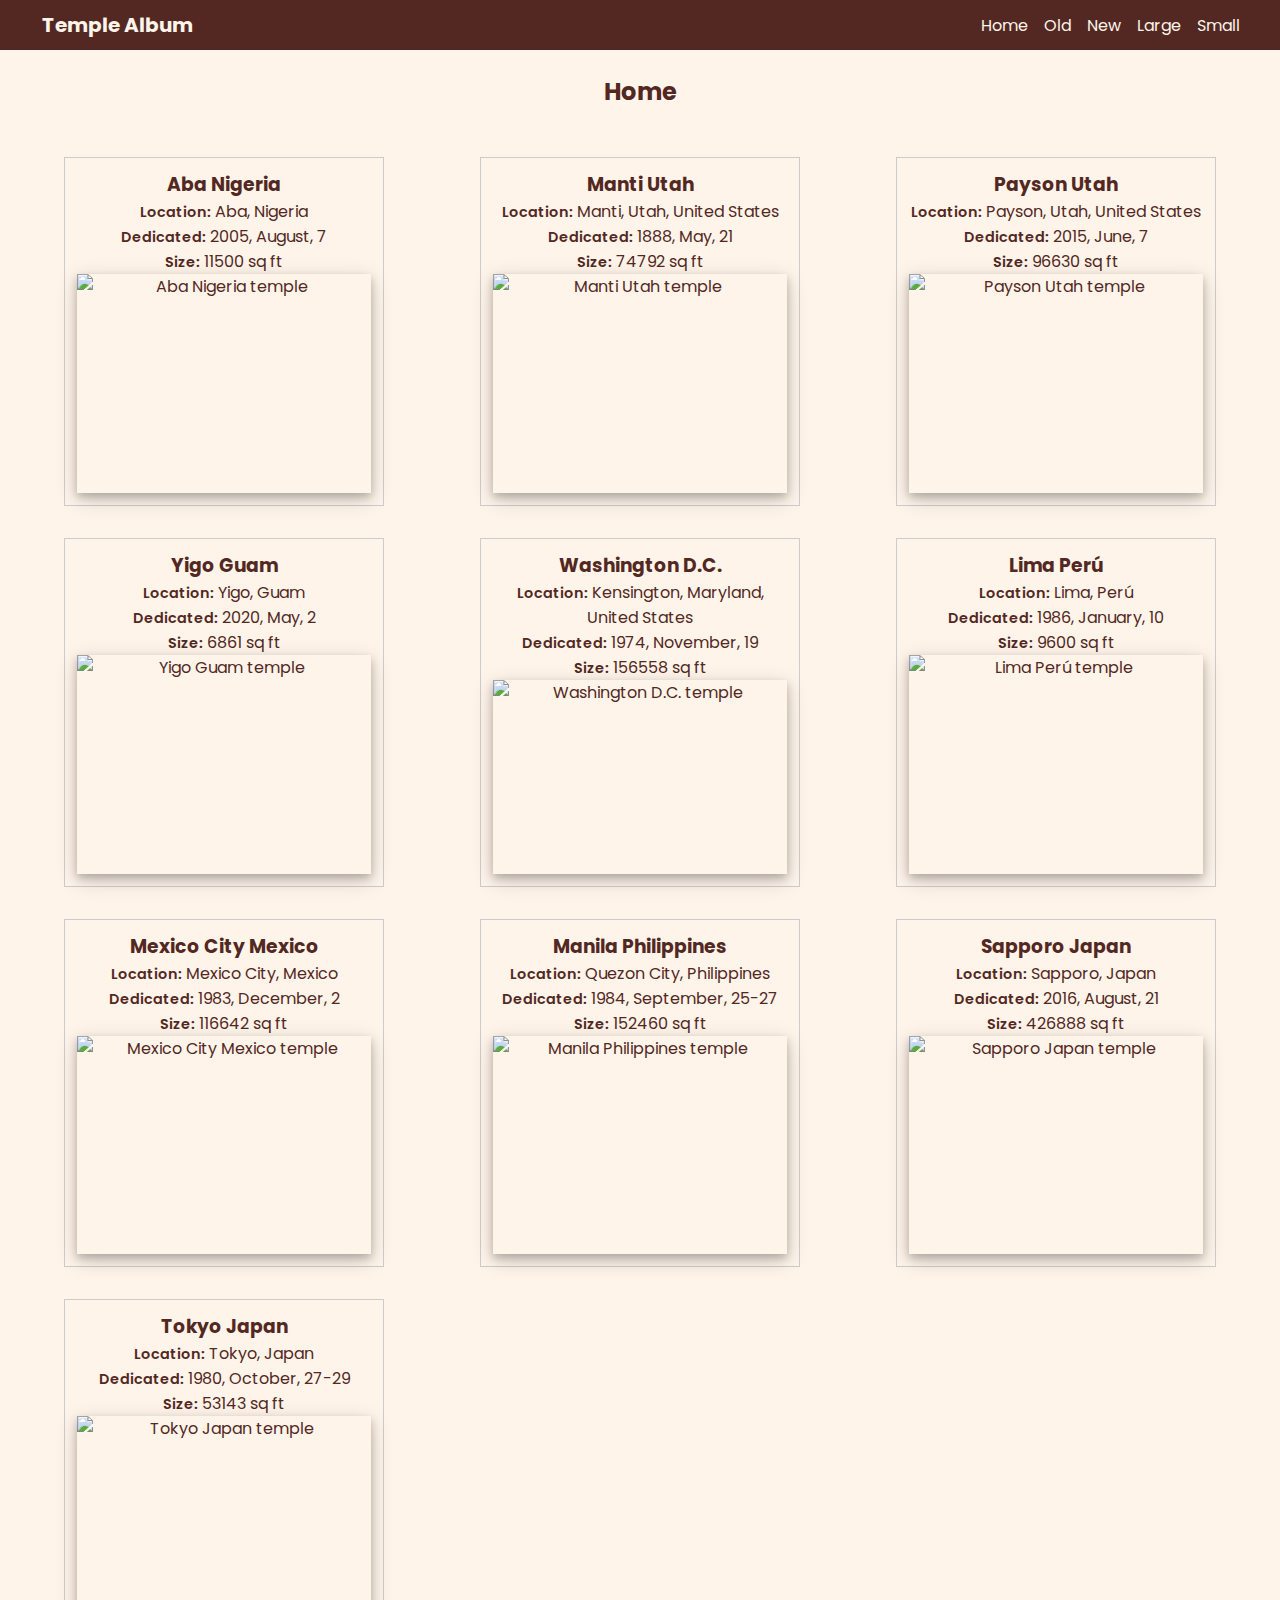
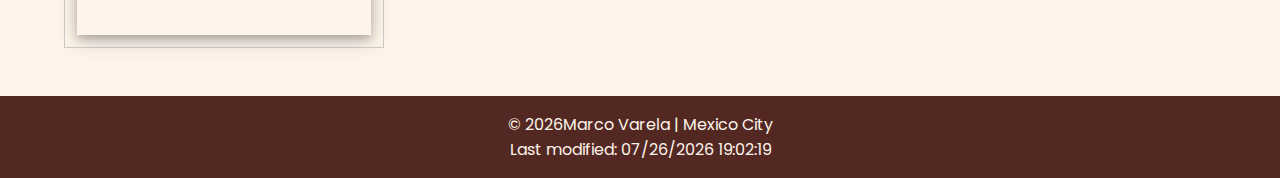
==== filtered-temples.html @ 25d54e1b "update" ====
<!DOCTYPE html>
<html lang="en">
<head>
    <meta charset="UTF-8">
    <meta name="viewport" content="width=device-width, initial-scale=1.0">
    <meta name="author" content="Marco Varela" />
    <meta name="description" content="Explore the Filtered Temple Album with Marco Varela! Learn HTML, CSS, JavaScript, and responsive design to create dynamic, user-friendly, and visually engaging websites">
    <title>WDD 131 - Filtered Temple Album</title>
    <link rel="preconnect" href="https://fonts.googleapis.com">
    <link rel="preconnect" href="https://fonts.gstatic.com" crossorigin>
    <link href="https://fonts.googleapis.com/css2?family=Poppins:ital,wght@0,100;0,200;0,300;0,400;0,500;0,600;0,700;0,800;0,900;1,100;1,200;1,300;1,400;1,500;1,600;1,700;1,800;1,900&display=swap" rel="stylesheet">
    <link rel="stylesheet" href="styles/filtered-temples.css">  
    <link rel="stylesheet" href="styles/filtered-temples-large.css">    
    <script  defer src="scripts/filtered-temples.js"></script>
</head>
<body>
    <header>
        <h1 class="logo">Temple Album</h1>
        <a href="#"  class="nav-button" id="nav-button">
            <span class="ham"></span>
            <span class="ham"></span>
            <span class="ham"></span>   
        </a>
        <nav>
            <ul class="navi">
                <li class="navMenu"><a id="home"  href="#">Home</a></li>
                <li class="navMenu"><a id="old" href="#">Old</a></li>
                <li class="navMenu"><a id="new" href="#">New</a></li>
                <li class="navMenu"><a id="large" href="#">Large</a></li>
                <li class="navMenu"><a id="small" href="#">Small</a></li>
            </ul>
        </nav>
    </header>
    <main>
        <h2 class="title">Home</h2>
        <div class="cards-container"><section class="cards">
            <h3 class="temple-name">Aba Nigeria</h3>
            <div class="temple-info">
                <div class="detail_con">
                  <span class="label">Location:</span>
                  <span class="data">Aba, Nigeria</span> 
                </div>
                <div class="detail_con">
                  <span class="label">Dedicated:</span>
                  <span class="data">2005, August, 7</span> 
                </div>
                <div class="detail_con">
                  <span class="label">Size:</span>
                  <span class="data">11500 sq ft</span> 
                </div>
            </div>
            <img src="https://content.churchofjesuschrist.org/templesldsorg/bc/Temples/photo-galleries/aba-nigeria/400x250/aba-nigeria-temple-lds-273999-wallpaper.jpg" alt="Aba Nigeria temple" loading="lazy">
        </section><section class="cards">
            <h3 class="temple-name">Manti Utah</h3>
            <div class="temple-info">
                <div class="detail_con">
                  <span class="label">Location:</span>
                  <span class="data">Manti, Utah, United States</span> 
                </div>
                <div class="detail_con">
                  <span class="label">Dedicated:</span>
                  <span class="data">1888, May, 21</span> 
                </div>
                <div class="detail_con">
                  <span class="label">Size:</span>
                  <span class="data">74792 sq ft</span> 
                </div>
            </div>
            <img src="https://content.churchofjesuschrist.org/templesldsorg/bc/Temples/photo-galleries/manti-utah/400x250/manti-temple-768192-wallpaper.jpg" alt="Manti Utah temple" loading="lazy">
        </section><section class="cards">
            <h3 class="temple-name">Payson Utah</h3>
            <div class="temple-info">
                <div class="detail_con">
                  <span class="label">Location:</span>
                  <span class="data">Payson, Utah, United States</span> 
                </div>
                <div class="detail_con">
                  <span class="label">Dedicated:</span>
                  <span class="data">2015, June, 7</span> 
                </div>
                <div class="detail_con">
                  <span class="label">Size:</span>
                  <span class="data">96630 sq ft</span> 
                </div>
            </div>
            <img src="https://content.churchofjesuschrist.org/templesldsorg/bc/Temples/photo-galleries/payson-utah/400x225/payson-utah-temple-exterior-1416671-wallpaper.jpg" alt="Payson Utah temple" loading="lazy">
        </section><section class="cards">
            <h3 class="temple-name">Yigo Guam</h3>
            <div class="temple-info">
                <div class="detail_con">
                  <span class="label">Location:</span>
                  <span class="data">Yigo, Guam</span> 
                </div>
                <div class="detail_con">
                  <span class="label">Dedicated:</span>
                  <span class="data">2020, May, 2</span> 
                </div>
                <div class="detail_con">
                  <span class="label">Size:</span>
                  <span class="data">6861 sq ft</span> 
                </div>
            </div>
            <img src="https://content.churchofjesuschrist.org/templesldsorg/bc/Temples/photo-galleries/yigo-guam/400x250/yigo_guam_temple_2.jpg" alt="Yigo Guam temple" loading="lazy">
        </section><section class="cards">
            <h3 class="temple-name">Washington D.C.</h3>
            <div class="temple-info">
                <div class="detail_con">
                  <span class="label">Location:</span>
                  <span class="data">Kensington, Maryland, United States</span> 
                </div>
                <div class="detail_con">
                  <span class="label">Dedicated:</span>
                  <span class="data">1974, November, 19</span> 
                </div>
                <div class="detail_con">
                  <span class="label">Size:</span>
                  <span class="data">156558 sq ft</span> 
                </div>
            </div>
            <img src="https://content.churchofjesuschrist.org/templesldsorg/bc/Temples/photo-galleries/washington-dc/400x250/washington_dc_temple-exterior-2.jpeg" alt="Washington D.C. temple" loading="lazy">
        </section><section class="cards">
            <h3 class="temple-name">Lima Perú</h3>
            <div class="temple-info">
                <div class="detail_con">
                  <span class="label">Location:</span>
                  <span class="data">Lima, Perú</span> 
                </div>
                <div class="detail_con">
                  <span class="label">Dedicated:</span>
                  <span class="data">1986, January, 10</span> 
                </div>
                <div class="detail_con">
                  <span class="label">Size:</span>
                  <span class="data">9600 sq ft</span> 
                </div>
            </div>
            <img src="https://content.churchofjesuschrist.org/templesldsorg/bc/Temples/photo-galleries/lima-peru/400x250/lima-peru-temple-evening-1075606-wallpaper.jpg" alt="Lima Perú temple" loading="lazy">
        </section><section class="cards">
            <h3 class="temple-name">Mexico City Mexico</h3>
            <div class="temple-info">
                <div class="detail_con">
                  <span class="label">Location:</span>
                  <span class="data">Mexico City, Mexico</span> 
                </div>
                <div class="detail_con">
                  <span class="label">Dedicated:</span>
                  <span class="data">1983, December, 2</span> 
                </div>
                <div class="detail_con">
                  <span class="label">Size:</span>
                  <span class="data">116642 sq ft</span> 
                </div>
            </div>
            <section class="cards">
                <h3 class="temple-name">Mexico City Mexico Temple</h3>
                <div class="temple-info">
                    <div class="detail_con">
                        <span class="label">Location:</span>
                        <span class="data">Mexico City, Mexico</span>
                    </div>
                    <div class="detail_con">
                        <span class="label">Dedicated:</span>
                        <span class="data">1983, December 2-4</span>
                    </div>
                    <div class="detail_con">
                        <span class="label">Size:</span>
                        <span class="data">116,642 sq ft</span>
                    </div>
                </div>
                <img src="https://churchofjesuschristtemples.org/assets/img/temples/mexico-city-mexico-temple/mexico-city-mexico-temple-main.jpg" alt="Mexico City Mexico Temple" loading="lazy">
            </section>
            <section class="cards">
                <h3 class="temple-name">Mérida Mexico Temple</h3>
                <div class="temple-info">
                    <div class="detail_con">
                        <span class="label">Location:</span>
                        <span class="data">Mérida, Mexico</span>
                    </div>
                    <div class="detail_con">
                        <span class="label">Dedicated:</span>
                        <span class="data">2000, July 8</span>
                    </div>
                    <div class="detail_con">
                        <span class="label">Size:</span>
                        <span class="data">10,700 sq ft</span>
                    </div>
                </div>
                <img src="https://churchofjesuschristtemples.org/assets/img/temples/merida-mexico-temple/merida-mexico-temple-main.jpg" alt="Mérida Mexico Temple" loading="lazy">
            </section>
            <section class="cards">
                <h3 class="temple-name">Monterrey Mexico Temple</h3>
                <div class="temple-info">
                    <div class="detail_con">
                        <span class="label">Location:</span>
                        <span class="data">Monterrey, Mexico</span>
                    </div>
                    <div class="detail_con">
                        <span class="label">Dedicated:</span>
                        <span class="data">2002, April 28</span>
                    </div>
                    <div class="detail_con">
                        <span class="label">Size:</span>
                        <span class="data">16,500 sq ft</span>
                    </div>
                </div>
                <img src="https://churchofjesuschristtemples.org/assets/img/temples/monterrey-mexico-temple/monterrey-mexico-temple-main.jpg" alt="Monterrey Mexico Temple" loading="lazy">
            </section>
            
        
</main>
    <footer>
        <p>&copy; <span id="year"></span>Marco Varela | Mexico City</p>
        <p class="lastModif">Last modified: <span id="lastModif"></span></p>
    </footer>
</body>
</html>
---- styles/filtered-temples.css ----
* {
    box-sizing: border-box;
    padding: 0;
    margin: 0;
    list-style: none;
    font-family: "Poppins", sans-serif;
}

:root{
    --color1: #fef4ea;
    --fontcolor: #532822;
    --color2: #ff854a;
    --color3: #43a574;
    --color4: #ffD05C;
}

body {
    background-color: var(--color1);
    min-width: 426px;
    font-family: 'Poppins', sans-serif;
}

header {
    background-color: var(--fontcolor);
    display: flex;
    justify-content: space-between;
    position: relative;
    align-items: center;
}

header h1 {
    color: var(--color1);
    font-size: 1.25em;
    padding: 0.5em;
}
.logo.hidden {
    visibility: hidden;
}

.nav-button {
    display: flex;
    flex-direction: column;
    width: 30px;
    height: 30px;
    justify-content: space-around;
    position: absolute;
    top: 0.5em;
    right: 0.5em;
    cursor: pointer;
}

.ham {
    width: 100%;
    height: 4px;
    background-color: var(--color1);
    border-radius: 2px;
}
.navi {
    display: none;
}
.navi.show {
    display: flex;
    flex-direction: column;
    position: absolute;
    top: 2.5em;
    right: 0;
    background-color: var(--fontcolor);
    width: 100%;
    text-align: center;
}

.nav-button.close .ham:nth-child(2) {
    opacity: 0;
  }
  
.nav-button.close .ham:nth-child(1) {
    transform: translateY(10px) rotate(45deg);
}
  
.nav-button.close .ham:nth-child(3) {
    transform: translateY(-10px) rotate(-45deg);
}

.navi li a {
    text-decoration: none;
    color: var(--color1);
    padding: 0.5em;
    display: block;
}
.navi li a:hover{
    background-color: #43a574;
}

h2.title {
    text-align: center;
    margin-top: 1em;
    color: var(--fontcolor);
}

.cards-container {
    margin: 1em auto;
    display: grid;
    grid-template-columns: repeat(auto-fit, minmax(320px, 1fr));
    place-items: center;
    gap: 2em;
    padding: 2em;
}

section.cards {
    width: 20em;
    display: flex;
    flex-direction: column;
    justify-content: space-between;
    align-items: center;
    text-align: center;
    padding: 0.75em;
    border: 0.25px solid #ccc;
    height: 21.8em;
    color: var(--fontcolor);
}
section.cards:hover{
    box-shadow: 0 4px 8px 0 rgba(0, 0, 0, 0.2), 0 6px 20px 0 rgba(0, 0, 0, 0.19);
}

.cards img {
    height: 14em;
    box-shadow: 0 4px 8px 0 rgba(0, 0, 0, 0.2), 0 6px 20px 0 rgba(0, 0, 0, 0.19);
}

span.label {
    font-size: .9em;
    font-weight: 600;
}

img {
    width: 100%;
}

footer {
    text-align: center;
    padding: 1em;
    background-color: var(--fontcolor);
    color: var(--color1);
}
---- styles/filtered-temples-large.css ----
@media only screen and (min-width:769px){
    .nav-button {
        display: none;
    }

    .navi {
        display: flex;
        flex-direction: row;
        justify-content: space-between;
    }

    header {
        padding: 0 2em;
    }

}
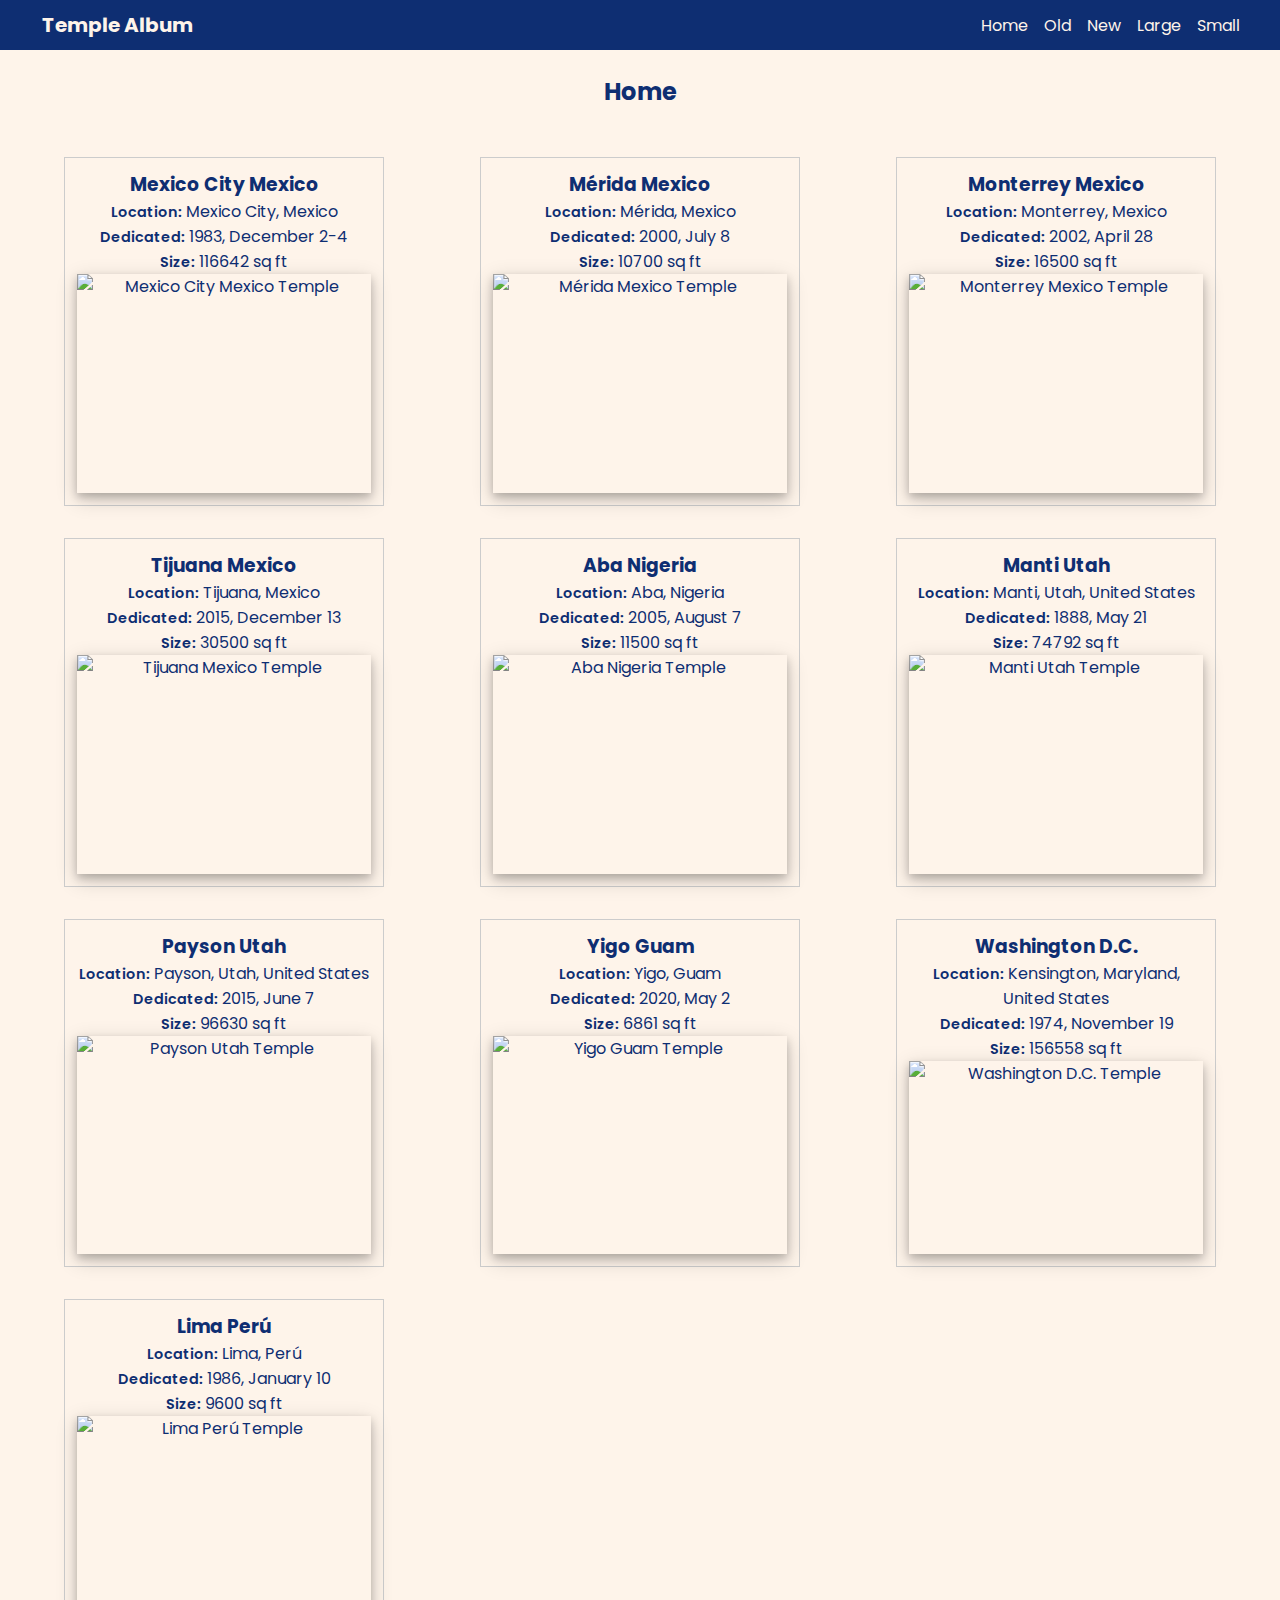
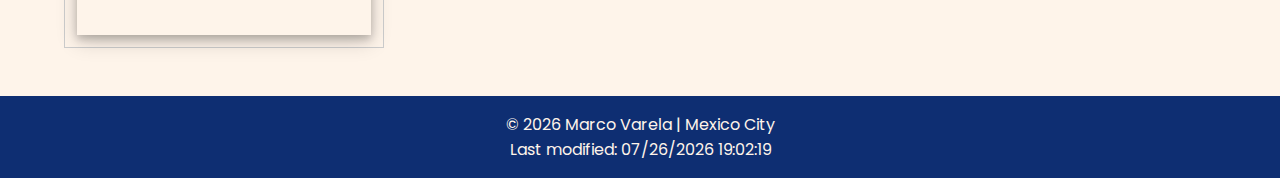
==== commit 18ad7f1f: "update" ====
--- a/filtered-temples.html
+++ b/filtered-temples.html
@@ -1,7 +1,11 @@
-
 <!DOCTYPE html>
 <html lang="en">
 <head>
+  <!--
+  Author: Marco Varela
+  Purpose: This is the main HTML file for my Filtered Temple Album project. It sets up the structure and links the CSS and JS.
+-->
+
     <meta charset="UTF-8">
     <meta name="viewport" content="width=device-width, initial-scale=1.0">
     <meta name="author" content="Marco Varela" />
@@ -12,19 +16,19 @@
     <link href="https://fonts.googleapis.com/css2?family=Poppins:ital,wght@0,100;0,200;0,300;0,400;0,500;0,600;0,700;0,800;0,900;1,100;1,200;1,300;1,400;1,500;1,600;1,700;1,800;1,900&display=swap" rel="stylesheet">
     <link rel="stylesheet" href="styles/filtered-temples.css">  
     <link rel="stylesheet" href="styles/filtered-temples-large.css">    
-    <script  defer src="scripts/filtered-temples.js"></script>
+    <script defer src="scripts/filtered-temples.js"></script>
 </head>
 <body>
     <header>
         <h1 class="logo">Temple Album</h1>
-        <a href="#"  class="nav-button" id="nav-button">
+        <a href="#" class="nav-button" id="nav-button">
             <span class="ham"></span>
             <span class="ham"></span>
             <span class="ham"></span>   
         </a>
         <nav>
             <ul class="navi">
-                <li class="navMenu"><a id="home"  href="#">Home</a></li>
+                <li class="navMenu"><a id="home" href="#">Home</a></li>
                 <li class="navMenu"><a id="old" href="#">Old</a></li>
                 <li class="navMenu"><a id="new" href="#">New</a></li>
                 <li class="navMenu"><a id="large" href="#">Large</a></li>
@@ -34,124 +38,7 @@
     </header>
     <main>
         <h2 class="title">Home</h2>
-        <div class="cards-container"><section class="cards">
-            <h3 class="temple-name">Aba Nigeria</h3>
-            <div class="temple-info">
-                <div class="detail_con">
-                  <span class="label">Location:</span>
-                  <span class="data">Aba, Nigeria</span> 
-                </div>
-                <div class="detail_con">
-                  <span class="label">Dedicated:</span>
-                  <span class="data">2005, August, 7</span> 
-                </div>
-                <div class="detail_con">
-                  <span class="label">Size:</span>
-                  <span class="data">11500 sq ft</span> 
-                </div>
-            </div>
-            <img src="https://content.churchofjesuschrist.org/templesldsorg/bc/Temples/photo-galleries/aba-nigeria/400x250/aba-nigeria-temple-lds-273999-wallpaper.jpg" alt="Aba Nigeria temple" loading="lazy">
-        </section><section class="cards">
-            <h3 class="temple-name">Manti Utah</h3>
-            <div class="temple-info">
-                <div class="detail_con">
-                  <span class="label">Location:</span>
-                  <span class="data">Manti, Utah, United States</span> 
-                </div>
-                <div class="detail_con">
-                  <span class="label">Dedicated:</span>
-                  <span class="data">1888, May, 21</span> 
-                </div>
-                <div class="detail_con">
-                  <span class="label">Size:</span>
-                  <span class="data">74792 sq ft</span> 
-                </div>
-            </div>
-            <img src="https://content.churchofjesuschrist.org/templesldsorg/bc/Temples/photo-galleries/manti-utah/400x250/manti-temple-768192-wallpaper.jpg" alt="Manti Utah temple" loading="lazy">
-        </section><section class="cards">
-            <h3 class="temple-name">Payson Utah</h3>
-            <div class="temple-info">
-                <div class="detail_con">
-                  <span class="label">Location:</span>
-                  <span class="data">Payson, Utah, United States</span> 
-                </div>
-                <div class="detail_con">
-                  <span class="label">Dedicated:</span>
-                  <span class="data">2015, June, 7</span> 
-                </div>
-                <div class="detail_con">
-                  <span class="label">Size:</span>
-                  <span class="data">96630 sq ft</span> 
-                </div>
-            </div>
-            <img src="https://content.churchofjesuschrist.org/templesldsorg/bc/Temples/photo-galleries/payson-utah/400x225/payson-utah-temple-exterior-1416671-wallpaper.jpg" alt="Payson Utah temple" loading="lazy">
-        </section><section class="cards">
-            <h3 class="temple-name">Yigo Guam</h3>
-            <div class="temple-info">
-                <div class="detail_con">
-                  <span class="label">Location:</span>
-                  <span class="data">Yigo, Guam</span> 
-                </div>
-                <div class="detail_con">
-                  <span class="label">Dedicated:</span>
-                  <span class="data">2020, May, 2</span> 
-                </div>
-                <div class="detail_con">
-                  <span class="label">Size:</span>
-                  <span class="data">6861 sq ft</span> 
-                </div>
-            </div>
-            <img src="https://content.churchofjesuschrist.org/templesldsorg/bc/Temples/photo-galleries/yigo-guam/400x250/yigo_guam_temple_2.jpg" alt="Yigo Guam temple" loading="lazy">
-        </section><section class="cards">
-            <h3 class="temple-name">Washington D.C.</h3>
-            <div class="temple-info">
-                <div class="detail_con">
-                  <span class="label">Location:</span>
-                  <span class="data">Kensington, Maryland, United States</span> 
-                </div>
-                <div class="detail_con">
-                  <span class="label">Dedicated:</span>
-                  <span class="data">1974, November, 19</span> 
-                </div>
-                <div class="detail_con">
-                  <span class="label">Size:</span>
-                  <span class="data">156558 sq ft</span> 
-                </div>
-            </div>
-            <img src="https://content.churchofjesuschrist.org/templesldsorg/bc/Temples/photo-galleries/washington-dc/400x250/washington_dc_temple-exterior-2.jpeg" alt="Washington D.C. temple" loading="lazy">
-        </section><section class="cards">
-            <h3 class="temple-name">Lima Perú</h3>
-            <div class="temple-info">
-                <div class="detail_con">
-                  <span class="label">Location:</span>
-                  <span class="data">Lima, Perú</span> 
-                </div>
-                <div class="detail_con">
-                  <span class="label">Dedicated:</span>
-                  <span class="data">1986, January, 10</span> 
-                </div>
-                <div class="detail_con">
-                  <span class="label">Size:</span>
-                  <span class="data">9600 sq ft</span> 
-                </div>
-            </div>
-            <img src="https://content.churchofjesuschrist.org/templesldsorg/bc/Temples/photo-galleries/lima-peru/400x250/lima-peru-temple-evening-1075606-wallpaper.jpg" alt="Lima Perú temple" loading="lazy">
-        </section><section class="cards">
-            <h3 class="temple-name">Mexico City Mexico</h3>
-            <div class="temple-info">
-                <div class="detail_con">
-                  <span class="label">Location:</span>
-                  <span class="data">Mexico City, Mexico</span> 
-                </div>
-                <div class="detail_con">
-                  <span class="label">Dedicated:</span>
-                  <span class="data">1983, December, 2</span> 
-                </div>
-                <div class="detail_con">
-                  <span class="label">Size:</span>
-                  <span class="data">116642 sq ft</span> 
-                </div>
-            </div>
+        <div class="cards-container">
             <section class="cards">
                 <h3 class="temple-name">Mexico City Mexico Temple</h3>
                 <div class="temple-info">
@@ -206,12 +93,29 @@
                 </div>
                 <img src="https://churchofjesuschristtemples.org/assets/img/temples/monterrey-mexico-temple/monterrey-mexico-temple-main.jpg" alt="Monterrey Mexico Temple" loading="lazy">
             </section>
-            
-        
-</main>
+            <section class="cards">
+                <h3 class="temple-name">Tijuana Mexico Temple</h3>
+                <div class="temple-info">
+                    <div class="detail_con">
+                        <span class="label">Location:</span>
+                        <span class="data">Tijuana, Mexico</span>
+                    </div>
+                    <div class="detail_con">
+                        <span class="label">Dedicated:</span>
+                        <span class="data">2015, December 13</span>
+                    </div>
+                    <div class="detail_con">
+                        <span class="label">Size:</span>
+                        <span class="data">30,500 sq ft</span>
+                    </div>
+                </div>
+                <img src="https://churchofjesuschristtemples.org/assets/img/temples/tijuana-mexico-temple/tijuana-mexico-temple-main.jpg" alt="Tijuana Mexico Temple" loading="lazy">
+            </section>
+        </div>
+    </main>
     <footer>
-        <p>&copy; <span id="year"></span>Marco Varela | Mexico City</p>
+        <p>&copy; <span id="year"></span> Marco Varela | Mexico City</p>
         <p class="lastModif">Last modified: <span id="lastModif"></span></p>
     </footer>
 </body>
-</html>+</html>
--- a/styles/filtered-temples.css
+++ b/styles/filtered-temples.css
@@ -1,3 +1,7 @@
+/*
+  Author: Marco Varela
+  Purpose: This CSS file handles the styling for mobile screens in my Filtered Temple Album project.
+*/
 * {
     box-sizing: border-box;
     padding: 0;
@@ -8,10 +12,10 @@
 
 :root{
     --color1: #fef4ea;
-    --fontcolor: #532822;
-    --color2: #ff854a;
-    --color3: #43a574;
-    --color4: #ffD05C;
+    --fontcolor: #0e2e72;
+    --color2: #ff7f50;
+    --color3: #4f9da6;
+    --color4: #ffd700;
 }
 
 body {
@@ -88,7 +92,7 @@
     display: block;
 }
 .navi li a:hover{
-    background-color: #43a574;
+    background-color: #4f9da6;
 }
 
 h2.title {
--- a/styles/filtered-temples-large.css
+++ b/styles/filtered-temples-large.css
@@ -1,3 +1,8 @@
+/*
+  Author: Marco Varela
+  Purpose: This CSS file is for the desktop version of my Filtered Temple Album project.
+*/
+
 @media only screen and (min-width:769px){
     .nav-button {
         display: none;
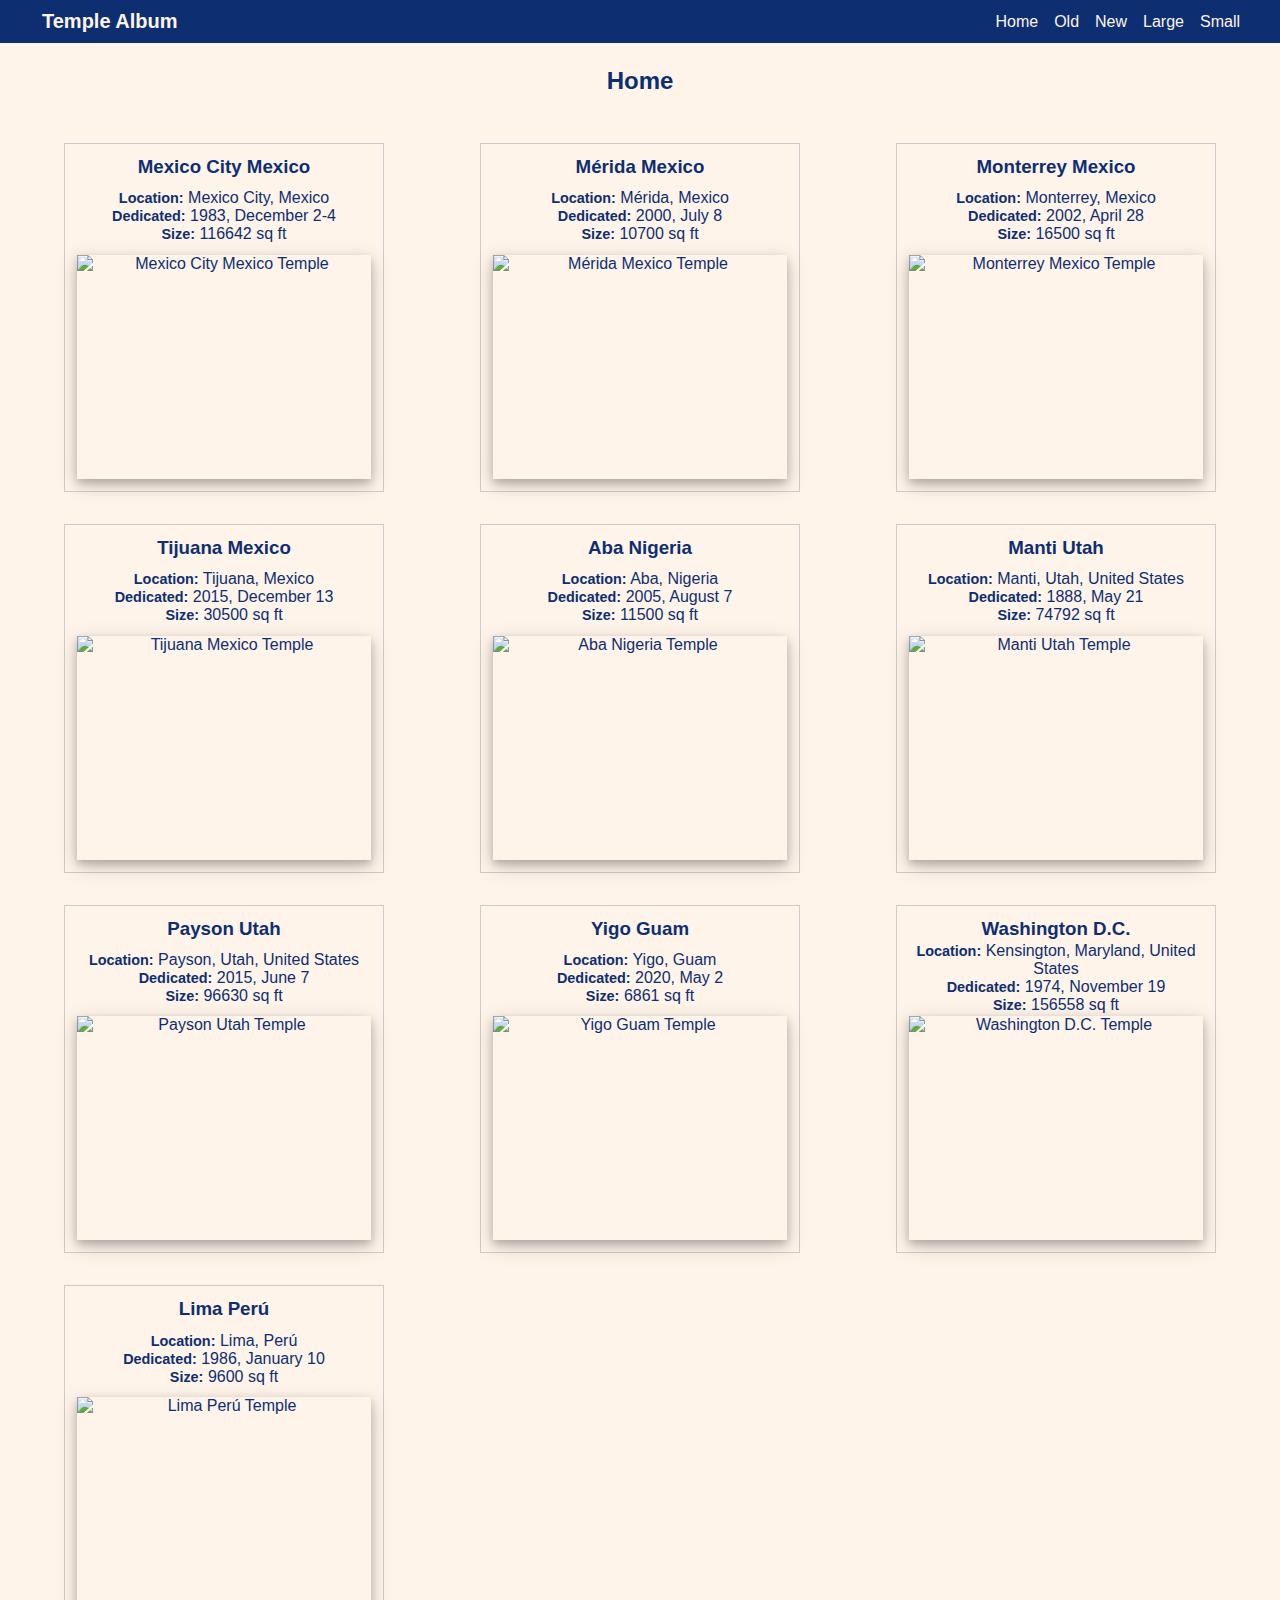
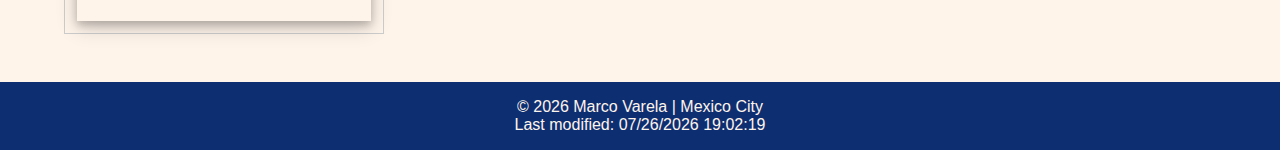
==== commit c68b30e7: "update" ====
--- a/filtered-temples.html
+++ b/filtered-temples.html
@@ -13,7 +13,6 @@
     <title>WDD 131 - Filtered Temple Album</title>
     <link rel="preconnect" href="https://fonts.googleapis.com">
     <link rel="preconnect" href="https://fonts.gstatic.com" crossorigin>
-    <link href="https://fonts.googleapis.com/css2?family=Poppins:ital,wght@0,100;0,200;0,300;0,400;0,500;0,600;0,700;0,800;0,900;1,100;1,200;1,300;1,400;1,500;1,600;1,700;1,800;1,900&display=swap" rel="stylesheet">
     <link rel="stylesheet" href="styles/filtered-temples.css">  
     <link rel="stylesheet" href="styles/filtered-temples-large.css">    
     <script defer src="scripts/filtered-temples.js"></script>
@@ -40,77 +39,6 @@
         <h2 class="title">Home</h2>
         <div class="cards-container">
             <section class="cards">
-                <h3 class="temple-name">Mexico City Mexico Temple</h3>
-                <div class="temple-info">
-                    <div class="detail_con">
-                        <span class="label">Location:</span>
-                        <span class="data">Mexico City, Mexico</span>
-                    </div>
-                    <div class="detail_con">
-                        <span class="label">Dedicated:</span>
-                        <span class="data">1983, December 2-4</span>
-                    </div>
-                    <div class="detail_con">
-                        <span class="label">Size:</span>
-                        <span class="data">116,642 sq ft</span>
-                    </div>
-                </div>
-                <img src="https://churchofjesuschristtemples.org/assets/img/temples/mexico-city-mexico-temple/mexico-city-mexico-temple-main.jpg" alt="Mexico City Mexico Temple" loading="lazy">
-            </section>
-            <section class="cards">
-                <h3 class="temple-name">Mérida Mexico Temple</h3>
-                <div class="temple-info">
-                    <div class="detail_con">
-                        <span class="label">Location:</span>
-                        <span class="data">Mérida, Mexico</span>
-                    </div>
-                    <div class="detail_con">
-                        <span class="label">Dedicated:</span>
-                        <span class="data">2000, July 8</span>
-                    </div>
-                    <div class="detail_con">
-                        <span class="label">Size:</span>
-                        <span class="data">10,700 sq ft</span>
-                    </div>
-                </div>
-                <img src="https://churchofjesuschristtemples.org/assets/img/temples/merida-mexico-temple/merida-mexico-temple-main.jpg" alt="Mérida Mexico Temple" loading="lazy">
-            </section>
-            <section class="cards">
-                <h3 class="temple-name">Monterrey Mexico Temple</h3>
-                <div class="temple-info">
-                    <div class="detail_con">
-                        <span class="label">Location:</span>
-                        <span class="data">Monterrey, Mexico</span>
-                    </div>
-                    <div class="detail_con">
-                        <span class="label">Dedicated:</span>
-                        <span class="data">2002, April 28</span>
-                    </div>
-                    <div class="detail_con">
-                        <span class="label">Size:</span>
-                        <span class="data">16,500 sq ft</span>
-                    </div>
-                </div>
-                <img src="https://churchofjesuschristtemples.org/assets/img/temples/monterrey-mexico-temple/monterrey-mexico-temple-main.jpg" alt="Monterrey Mexico Temple" loading="lazy">
-            </section>
-            <section class="cards">
-                <h3 class="temple-name">Tijuana Mexico Temple</h3>
-                <div class="temple-info">
-                    <div class="detail_con">
-                        <span class="label">Location:</span>
-                        <span class="data">Tijuana, Mexico</span>
-                    </div>
-                    <div class="detail_con">
-                        <span class="label">Dedicated:</span>
-                        <span class="data">2015, December 13</span>
-                    </div>
-                    <div class="detail_con">
-                        <span class="label">Size:</span>
-                        <span class="data">30,500 sq ft</span>
-                    </div>
-                </div>
-                <img src="https://churchofjesuschristtemples.org/assets/img/temples/tijuana-mexico-temple/tijuana-mexico-temple-main.jpg" alt="Tijuana Mexico Temple" loading="lazy">
-            </section>
         </div>
     </main>
     <footer>
@@ -119,3 +47,4 @@
     </footer>
 </body>
 </html>
+ 